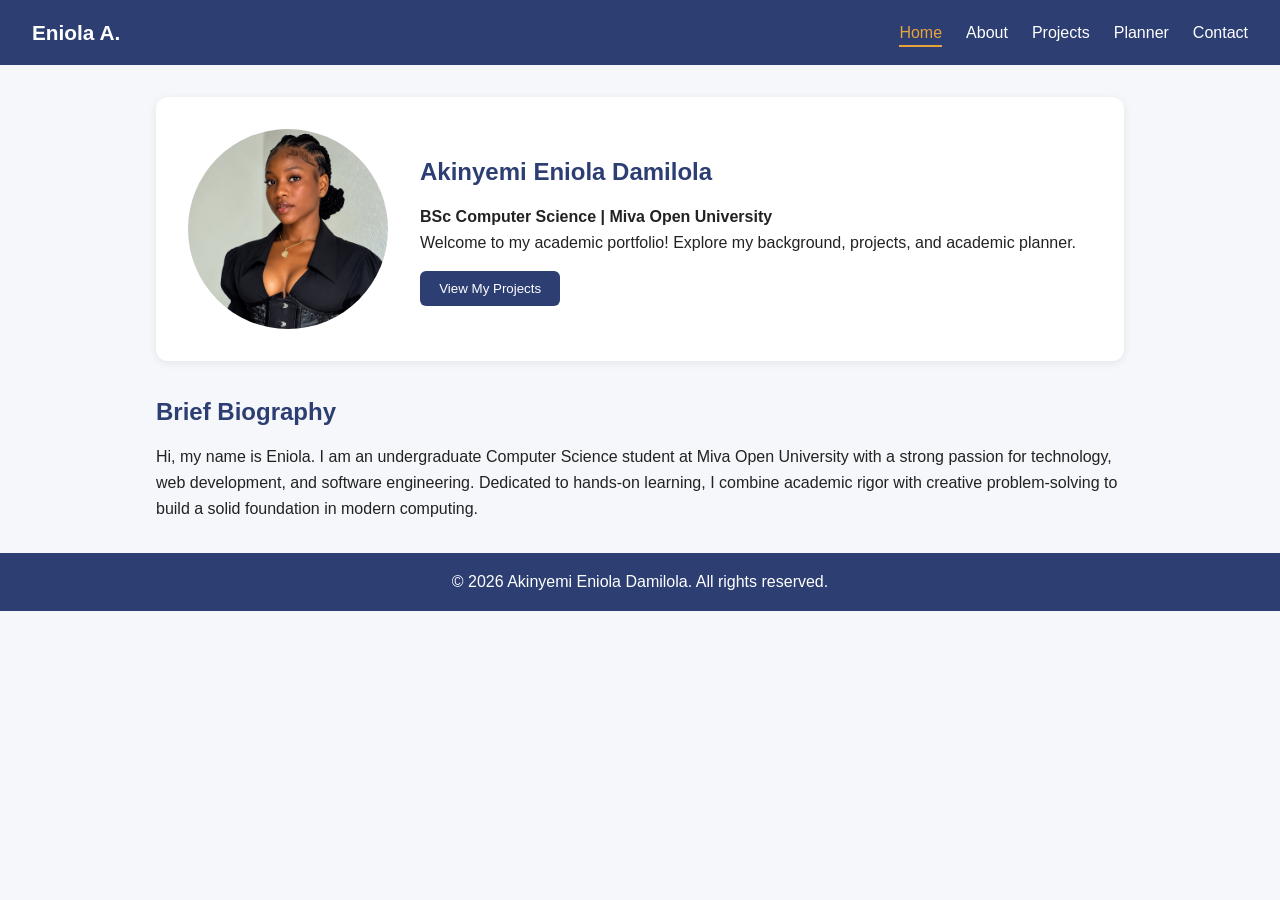
==== index.html @ 02acc196 "Add files via upload" ====
<!DOCTYPE html>
<html lang="en">
<head>
  <meta charset="UTF-8">
  <meta name="viewport" content="width=device-width, initial-scale=1.0">
  <meta name="description" content="Academic portfolio of Akinyemi Eniola Damilola, BSc Computer Science student">
  <title>Eniola Akinyemi | Portfolio</title>
  <link rel="stylesheet" href="css/style.css">
</head>
<body>

  <header>
    <nav>
      <span class="logo">Eniola A.</span>
      <ul>
        <li><a href="index.html" class="active">Home</a></li>
        <li><a href="about.html">About</a></li>
        <li><a href="projects.html">Projects</a></li>
        <li><a href="planner.html">Planner</a></li>
        <li><a href="contact.html">Contact</a></li>
      </ul>
    </nav>
  </header>

  <main>
    <section class="hero">
      <img src="images/portfolio.jpg.png" alt="Photograph of Akinyemi Eniola Damilola">
      <div>
        <h1>Akinyemi Eniola Damilola</h1>
        <p><strong>BSc Computer Science | Miva Open University</strong></p>
        <p>Welcome to my academic portfolio! Explore my background, projects, and academic planner.</p>
        <p><a href="projects.html"><button type="button">View My Projects</button></a></p>
      </div>
    </section>

    <section>
      <h2>Brief Biography</h2>
      <p>
        Hi, my name is Eniola. I am an undergraduate Computer Science student at
        Miva Open University with a strong passion for technology, web development,
        and software engineering. Dedicated to hands-on learning, I combine academic
        rigor with creative problem-solving to build a solid foundation in modern computing.
      </p>
    </section>
  </main>

  <footer>
    <p>&copy; 2026 Akinyemi Eniola Damilola. All rights reserved.</p>
  </footer>

</body>
</html>
---- css/style.css ----
:root {
  --primary: #2c3e72;
  --accent: #e8a33d;
  --bg: #f5f7fb;
  --text: #222;
  --white: #fff;
}

* { box-sizing: border-box; margin: 0; padding: 0; }

body {
  font-family: "Segoe UI", Arial, sans-serif;
  background: var(--bg);
  color: var(--text);
  line-height: 1.6;
}

/* Navigation */
header { background: var(--primary); }
nav {
  display: flex;
  justify-content: space-between;
  align-items: center;
  padding: 1rem 2rem;
  flex-wrap: wrap;
}
nav .logo { color: var(--white); font-weight: bold; font-size: 1.3rem; }
nav ul { display: flex; list-style: none; gap: 1.5rem; }
nav a {
  color: var(--white);
  text-decoration: none;
  padding-bottom: 4px;
  border-bottom: 2px solid transparent;
  transition: border-color 0.3s, color 0.3s;
}
nav a:hover, nav a.active { color: var(--accent); border-color: var(--accent); }

/* Layout */
main { max-width: 1000px; margin: 2rem auto; padding: 0 1rem; }
section { margin-bottom: 2rem; }
h1, h2 { color: var(--primary); margin-bottom: 0.8rem; }

/* Hero (homepage) */
.hero {
  display: flex;
  align-items: center;
  gap: 2rem;
  background: var(--white);
  padding: 2rem;
  border-radius: 12px;
  box-shadow: 0 2px 8px rgba(0,0,0,0.08);
  animation: fadeIn 1s ease;
}
.hero img { width: 200px; height: 200px; border-radius: 50%; object-fit: cover; object-position: top; }

/* Cards grid (projects) */
.grid {
  display: grid;
  grid-template-columns: repeat(auto-fit, minmax(260px, 1fr));
  gap: 1.5rem;
}
.card {
  background: var(--white);
  padding: 1rem;
  border-radius: 10px;
  box-shadow: 0 2px 8px rgba(0,0,0,0.08);
  transition: transform 0.3s;
}
.card:hover { transform: translateY(-6px); }
.card img { width: 100%; border-radius: 8px; }

/* Table */
table { width: 100%; border-collapse: collapse; background: var(--white); }
th, td { padding: 0.7rem; border: 1px solid #ddd; text-align: left; }
th { background: var(--primary); color: var(--white); }

/* Forms & buttons */
form { background: var(--white); padding: 1.5rem; border-radius: 10px; }
label { display: block; margin-top: 1rem; font-weight: 600; }
input, textarea {
  width: 100%;
  padding: 0.6rem;
  border: 1px solid #ccc;
  border-radius: 6px;
  font: inherit;
}
button {
  margin-top: 1rem;
  padding: 0.6rem 1.2rem;
  background: var(--primary);
  color: var(--white);
  border: none;
  border-radius: 6px;
  cursor: pointer;
  transition: background 0.3s;
}
button:hover { background: var(--accent); }
.error { color: #c0392b; font-size: 0.85rem; }
.success { color: #27ae60; margin-top: 1rem; }

footer {
  background: var(--primary);
  color: var(--white);
  text-align: center;
  padding: 1rem;
}

@keyframes fadeIn { from { opacity: 0; transform: translateY(15px); } to { opacity: 1; transform: none; } }

/* Mobile */
@media (max-width: 700px) {
  nav { flex-direction: column; gap: 0.8rem; }
  nav ul { flex-wrap: wrap; justify-content: center; gap: 1rem; }
  .hero { flex-direction: column; text-align: center; }
}


/* Planner */
.task-list { list-style: none; }
.task-list li {
  display: flex;
  align-items: center;
  gap: 0.8rem;
  background: var(--white);
  padding: 0.8rem 1rem;
  margin-bottom: 0.6rem;
  border-radius: 8px;
  box-shadow: 0 1px 4px rgba(0,0,0,0.08);
  animation: fadeIn 0.4s ease;
}
.task-list li span { flex: 1; }
.task-list input[type="checkbox"] { width: auto; }
.task-list li.completed span { text-decoration: line-through; color: #888; }
.delete-btn { margin-top: 0; background: #c0392b; padding: 0.4rem 0.8rem; }
.delete-btn:hover { background: #962d22; }



/* Form validation */
input.invalid, textarea.invalid { border-color: #c0392b; }


.error { min-height: 1.2rem; }
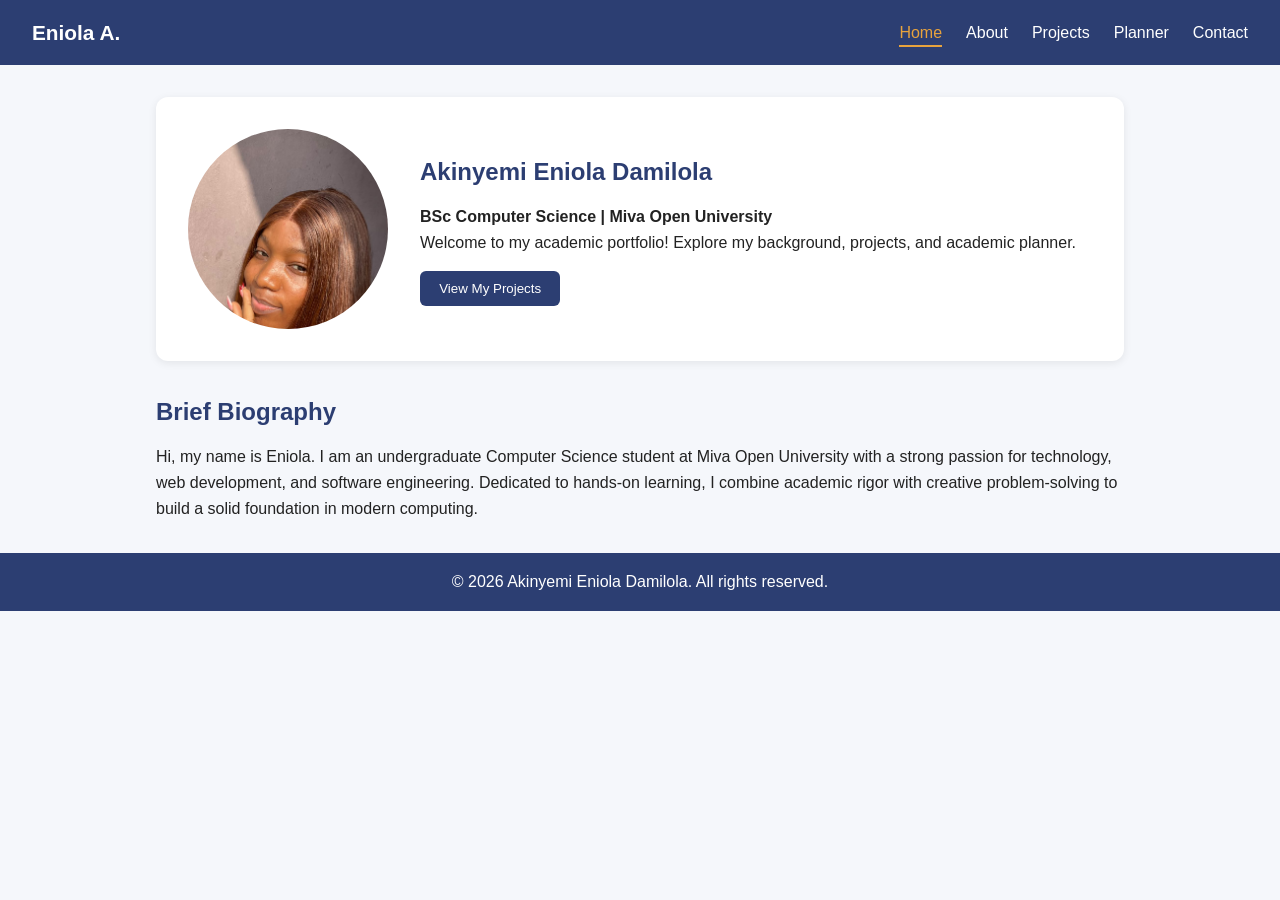
==== commit 84c2d04e: "Update index.html" ====
--- a/index.html
+++ b/index.html
@@ -24,7 +24,7 @@
 
   <main>
     <section class="hero">
-      <img src="images/portfolio.jpg.png" alt="Photograph of Akinyemi Eniola Damilola">
+      <img src="images/profile.jpg.jpeg" alt="Photograph of Akinyemi Eniola Damilola">
       <div>
         <h1>Akinyemi Eniola Damilola</h1>
         <p><strong>BSc Computer Science | Miva Open University</strong></p>
@@ -49,4 +49,4 @@
   </footer>
 
 </body>
-</html>+</html>
